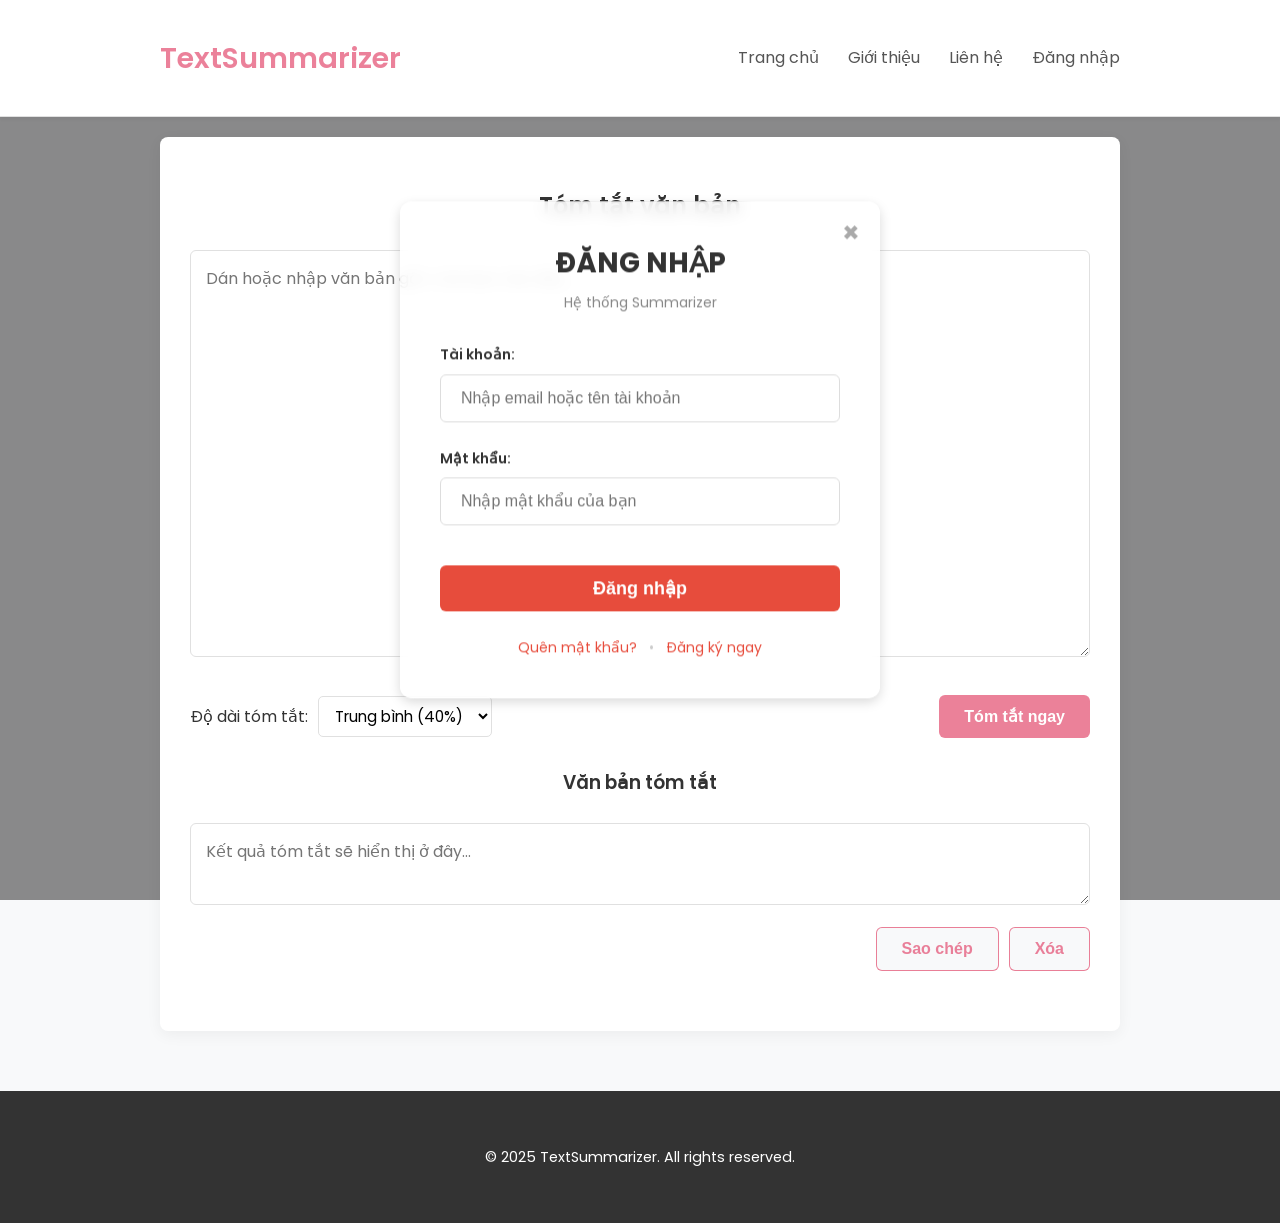
==== Frontend/index.html @ 038960d9 "Add files via upload" ====
<!DOCTYPE html>
<html lang="vi">
<head>
    <meta charset="UTF-8">
    <meta name="viewport" content="width=device-width, initial-scale=1.0">
    <title>TextSummarizer - Tóm tắt văn bản </title>
    <link href="https://fonts.googleapis.com/css2?family=Poppins:wght@300;400;600&display=swap" rel="stylesheet">
    <link rel="stylesheet" href="style.css">
    <link rel="stylesheet" href="login.css">
</head>
<body>
    <header>
        <div class="container">
            <h1>TextSummarizer </h1>
            <nav>
                <a href="https://quillbot.com/summarize">Trang chủ</a>
                <a href="#">Giới thiệu</a>
                <a href="#">Liên hệ</a>
                <a href="login">Đăng nhập</a>
            </nav>
        </div>
        
    </header>

    <main class="container">
        <section class="summary-section">
            <h2>Tóm tắt văn bản </h2>
            <div class="input-area">
                <textarea id="inputText" placeholder="Dán hoặc nhập văn bản gốc của bạn vào đây..." rows="15"></textarea>
            </div>

            <div class="controls">
                <div class="settings">
                    <label for="summaryLength">Độ dài tóm tắt:</label>
                    <select id="summaryLength">
                        <option value="short">Ngắn (20%)</option>
                        <option value="medium" selected>Trung bình (40%)</option>
                        <option value="long">Dài (60%)</option>
                    </select>
                </div>
                <button id="summarizeBtn" class="btn primary-btn">Tóm tắt ngay</button>
            </div>

            <div class="output-area">
                <h3>Văn bản tóm tắt</h3>
                <textarea id="summaryText" readonly placeholder="Kết quả tóm tắt sẽ hiển thị ở đây..."></textarea>
                <div class="output-actions">
                    <button id="copyBtn" class="btn secondary-btn">Sao chép</button>
                    <button id="clearBtn" class="btn secondary-btn">Xóa</button>
                </div>
            </div>
        </section>
    </main>

    <footer>
        <div class="container">
            <p>&copy; 2025 TextSummarizer. All rights reserved.</p>
        </div>
    </footer>

       <div id="miniLogin" class="mini-login">
    <span id="closeMini" class="close-mini">&times;</span>
    
    <div class="modal-header">
        <h2>ĐĂNG NHẬP</h2>
        <p>Hệ thống Summarizer</p>
    </div>

    <form id="miniLoginForm" action="/login" method="POST">
        <div class="input-group">
            <label for="username">Tài khoản:</label>
            <div class="input-field">
                <i class="fas fa-user"></i>
                <input type="text" id="username" name="username" placeholder="Nhập email hoặc tên tài khoản" required>
            </div>
        </div>

        <div class="input-group">
            <label for="password">Mật khẩu:</label>
            <div class="input-field">
                <i class="fas fa-lock"></i>
                <input type="password" id="password" name="password" placeholder="Nhập mật khẩu của bạn" required>
            </div>
        </div>

        <button type="submit" class="login-btn">Đăng nhập</button>
    </form>
    
    <div class="support-links">
        <a href="#">Quên mật khẩu?</a>
        <span>•</span>
        <a href="#">Đăng ký ngay</a>
    </div>
</div>


   <script src="main.js"></script>
</body>
</html>
---- Frontend/style.css ----
:root {
    --primary-color: #e24a6db1; 
    --secondary-color: #8eae6a; 
    --accent-color: #a823f5; 
    --text-dark: #333;
    --text-light: #555555;
    --bg-light: #f8f9fa;
    --border-color: #e0e0e0;
    --shadow-light: rgba(0, 0, 0, 0.05);
}

body {
    font-family: 'Poppins', sans-serif;
    margin: 0;
    padding: 0;
    color: var(--text-light);
    line-height: 1.6;

    background-color: var(--bg-light);
    background-image: url("https://hoanghamobile.com/tin-tuc/wp-content/webp-express/webp-images/uploads/2023/07/hinh-nen-dien-thoai-dep-nhat-hien-nay-8.jpg.webp");
    background-size: cover;
    background-position: center;
    background-repeat: no-repeat;
    background-attachment: fixed;

    position: relative;
}

body::before {
    content: "";
    position: fixed;
    top: 0;
    left: 0;
    width: 100%;
    height: 100%;
    background: rgba(0, 0, 0, 0.45);   /* Làm mờ nền */
    z-index: -1;
}



.container {
    max-width: 960px;
    margin: 0 auto;
    padding: 20px;
}

/* Header */
header {
    background-color: #fff;
    padding: 15px 0;
    border-bottom: 1px solid var(--border-color);
    box-shadow: 0 2px 4px var(--shadow-light);
}

header .container {
    display: flex;
    justify-content: space-between;
    align-items: center;
}

header h1 {
    margin: 0;
    color: var(--primary-color);
    font-weight: 600;
    font-size: 1.8em;
}

header nav a {
    color: var(--text-light);
    text-decoration: none;
    margin-left: 25px;
    font-weight: 400;
    transition: color 0.3s ease;
}

header nav a:hover {
    color: var(--primary-color);
}

/* Main Section */
main {
    padding: 40px 0;
}

.summary-section {
    background-color: #fff;
    padding: 30px;
    border-radius: 8px;
    box-shadow: 0 4px 15px var(--shadow-light);
}

h2, h3 {
    color: var(--text-dark);
    font-weight: 600;
    margin-bottom: 25px;
    text-align: center;
}

textarea {
    width: 100%;
    padding: 15px;
    border: 1px solid var(--border-color);
    border-radius: 6px;
    font-family: 'Poppins', sans-serif;
    font-size: 1em;
    resize: vertical;
    box-sizing: border-box; /* Include padding in width */
    transition: border-color 0.3s ease, box-shadow 0.3s ease;
}

textarea:focus {
    outline: none;
    border-color: var(--primary-color);
    box-shadow: 0 0 0 3px rgba(74, 144, 226, 0.2);
}

.input-area, .output-area {
    margin-bottom: 30px;
}

.controls {
    display: flex;
    justify-content: space-between;
    align-items: center;
    margin-bottom: 30px;
    flex-wrap: wrap; /* Allow wrapping on small screens */
}

.settings {
    display: flex;
    align-items: center;
}

.settings label {
    margin-right: 10px;
    color: var(--text-dark);
    font-weight: 400;
}

.settings select {
    padding: 8px 12px;
    border: 1px solid var(--border-color);
    border-radius: 5px;
    font-family: 'Poppins', sans-serif;
    font-size: 0.95em;
    background-color: #fff;
    cursor: pointer;
    transition: border-color 0.3s ease;
}

.settings select:focus {
    outline: none;
    border-color: var(--primary-color);
}

.btn {
    padding: 12px 25px;
    border: none;
    border-radius: 6px;
    font-size: 1em;
    cursor: pointer;
    transition: all 0.3s ease;
    font-weight: 600;
}

.primary-btn {
    background-color: var(--primary-color);
    color: #fff;
}

.primary-btn:hover {
    background-color: #3a7bd5; /* Darker primary */
    box-shadow: 0 4px 8px rgba(74, 144, 226, 0.3);
}

.secondary-btn {
    background-color: var(--bg-light);
    color: var(--primary-color);
    border: 1px solid var(--primary-color);
    margin-left: 10px;
}

.secondary-btn:hover {
    background-color: var(--primary-color);
    color: #fff;
    box-shadow: 0 2px 5px rgba(74, 144, 226, 0.2);
}

.output-actions {
    display: flex;
    justify-content: flex-end; /* Align buttons to the right */
    margin-top: 15px;
}
/* Footer */
footer {
    background-color: var(--text-dark);
    color: #fff;
    text-align: center;
    padding: 20px 0;
    margin-top: 40px;
    font-size: 0.9em;

}
/* Responsive adjustments */
@media (max-width: 768px) {
    .container {
        padding: 15px;
    }

    header .container {
        flex-direction: column;
        text-align: center;
    }

    header nav {
        margin-top: 15px;
    }

    header nav a {
        margin: 0 10px;
    }

    .controls {
        flex-direction: column;
        align-items: flex-start;
    }

    .settings {
        margin-bottom: 20px;
    }

    .btn {
        width: 100%;
        margin-left: 0 !important; /* Override margin-left for secondary buttons */
        margin-top: 10px;
    }

    .output-actions {
        flex-direction: column;
        align-items: stretch;
    }
}
---- Frontend/login.css ----
/* Màu sắc thương hiệu (thay đổi nếu cần) */
:root {
    --brand-color: #e74c3c; /* Màu đỏ/hồng tươi tắn */
    --text-color: #333;
}

/* 1. ĐỊNH DẠNG CHUNG CỦA MODAL (mini-login) */
.mini-login {
    /* CHỈ GIỮ LẠI MÀU NỀN BÁN TRONG SUỐT (QUAN TRỌNG CHO BLUR) */
    background-color: rgba(255, 255, 255, 0.85); 
    
    /* ÁP DỤNG HIỆU ỨNG MỜ NỀN */
    backdrop-filter: blur(8px); 
    -webkit-backdrop-filter: blur(8px); 
    
    /* CĂN CHỈNH & ĐỊNH VỊ */
    padding: 40px; 
    border-radius: 12px;
    width: 90%; 
    max-width: 400px; 
    box-shadow: 0 4px 12px rgba(0, 0, 0, 0.15); 
    position: fixed;
    top: 50%; 
    left: 50%;
    transform: translate(-50%, -50%);
    z-index: 1000;
    text-align: center;
}

/* Nút Đóng (x) */
.close-mini {
    color: #aaa;
    font-size: 28px;
    font-weight: bold;
    position: absolute;
    top: 10px;
    right: 20px;
    cursor: pointer;
    transition: color 0.3s;
}

.close-mini:hover {
    color: var(--brand-color);
}


/* 2. HEADER MODAL (Tiêu đề) */
.modal-header {
    margin-bottom: 30px; /* Tăng khoảng cách dưới tiêu đề */
}

.modal-header h2 {
    font-size: 28px;
    color: var(--text-color); /* Giữ màu đen để nổi bật chữ */
    margin: 0;
    font-weight: 700;
}

.modal-header p {
    font-size: 14px;
    color: #888;
    margin-top: 5px;
}


/* 3. TRƯỜNG NHẬP LIỆU (FIX LỖI HIỂN THỊ) */
#miniLoginForm {
    width: 100%;
}

.input-group {
    text-align: left;
    margin-bottom: 25px; /* Khoảng cách giữa các nhóm input */
}

.input-group label {
    display: block;
    margin-bottom: 8px;
    font-weight: 600;
    color: var(--text-color);
    font-size: 14px;
}

.input-field {
    /* Quan trọng: SỬ DỤNG FLEX ĐỂ CĂN CHỈNH ICON VÀ INPUT */
    display: flex;
    align-items: center;
    border: 1px solid #ddd;
    border-radius: 6px;
    padding: 8px 10px; /* Điều chỉnh padding để input trông gọn gàng */
    background-color: #fff;
    transition: border-color 0.3s, box-shadow 0.3s;
}

.input-field:focus-within {
    border-color: var(--brand-color); /* Hiệu ứng khi focus */
    box-shadow: 0 0 0 1px var(--brand-color);
}

.input-field i {
    color: #aaa;
    margin-right: 10px;
    font-size: 16px; 
}

.input-field input {
    border: none;
    outline: none;
    width: 100%;
    padding: 0;
    font-size: 16px;
    height: 30px; /* Đặt chiều cao cố định cho input */
}

/* 4. NÚT ĐĂNG NHẬP (Làm nổi bật) */
.login-btn {
    width: 100%;
    padding: 12px;
    background-color: var(--brand-color);
    color: white;
    border: none;
    border-radius: 6px;
    font-size: 18px;
    font-weight: 600;
    cursor: pointer;
    transition: background-color 0.3s;
    margin-top: 15px; /* Tăng khoảng cách phía trên nút */
    margin-bottom: 15px; /* Thêm khoảng cách phía dưới */
}

.login-btn:hover {
    background-color: #c0392b; 
}


/* 5. LIÊN KẾT HỖ TRỢ */
.support-links {
    margin-top: 10px;
    font-size: 14px;
}

.support-links a {
    color: var(--brand-color); /* Đổi màu liên kết thành màu thương hiệu */
    text-decoration: none;
    transition: color 0.3s;
}

.support-links a:hover {
    text-decoration: underline;
}

.support-links span {
    margin: 0 8px;
    color: #ccc;
}
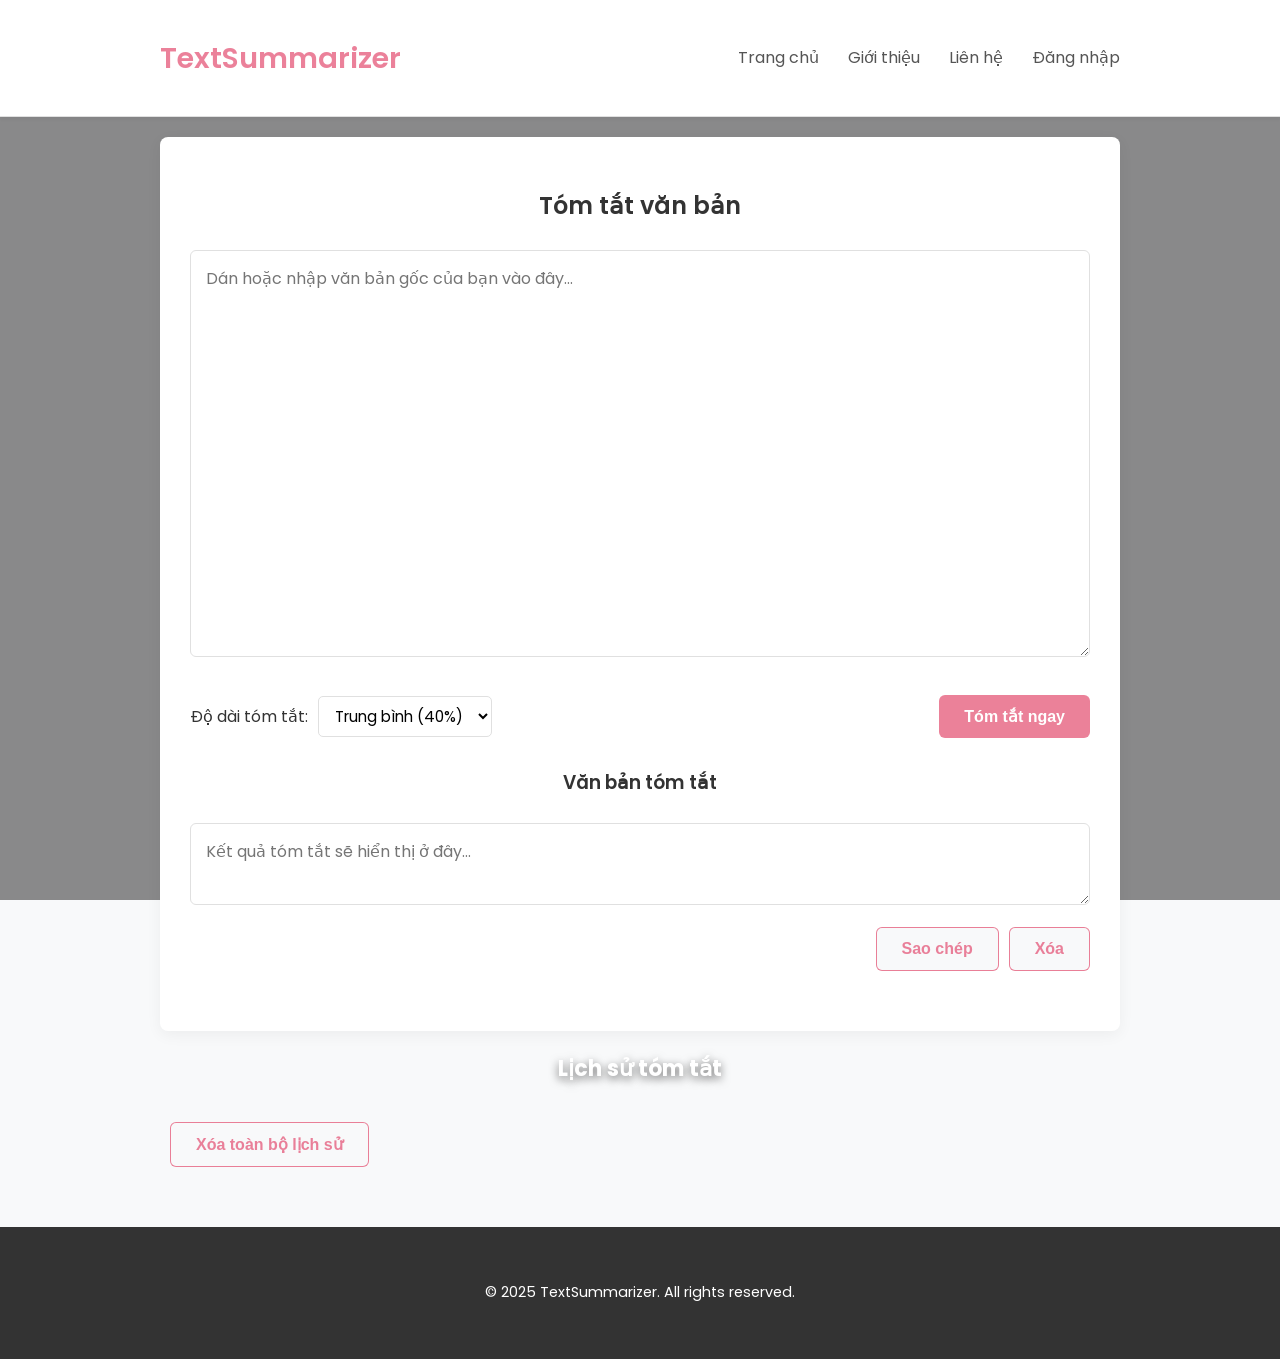
==== commit 4642ac54: "Add files via upload" ====
--- a/Frontend/index.html
+++ b/Frontend/index.html
@@ -50,6 +50,12 @@
                 </div>
             </div>
         </section>
+
+         <section class="history-section">
+            <h3 class="history-title">Lịch sử tóm tắt</h3>
+            <ul id="historyList"></ul>
+            <button id="clearHistoryBtn" class="btn secondary-btn" style="margin-top:10px;">Xóa toàn bộ lịch sử</button>
+        </section>
     </main>
 
     <footer>
--- a/Frontend/style.css
+++ b/Frontend/style.css
@@ -202,6 +202,8 @@
     font-size: 0.9em;
 
 }
+
+
 /* Responsive adjustments */
 @media (max-width: 768px) {
     .container {
@@ -240,4 +242,73 @@
         flex-direction: column;
         align-items: stretch;
     }
-}+}
+/* ================================
+   LỊCH SỬ TÓM TẮT – GIAO DIỆN ĐẸP
+   ================================ */
+
+.history-container {
+    margin-top: 40px;
+    width: 100%;
+}
+.history-item {
+    background: #ffffff;
+    padding: 20px;
+    border-radius: 16px;
+    box-shadow: 0 4px 12px rgba(0, 0, 0, 0.08);
+    margin-bottom: 20px;
+    font-family: "Poppins", sans-serif;
+    transition: transform 0.15s ease, box-shadow 0.15s ease;
+}
+
+.history-item:hover {
+    transform: translateY(-2px);
+    box-shadow: 0 6px 16px rgba(0, 0, 0, 0.12);
+}
+
+.history-item .time {
+    font-weight: 600;
+    color: #000;
+    margin-bottom: 10px;
+    font-size: 15px;
+}
+
+.history-item p {
+    margin: 6px 0;
+    color: #444;
+    font-size: 14px;
+}
+
+.history-item p i {
+    margin-right: 6px;
+    color: #6c63ff;
+}
+.history-title {
+    text-align: center;
+    font-size: 22px;
+    font-weight: 700;
+    color: #ffffff;
+    text-shadow: 0 3px 10px rgba(0,0,0,0.6);
+    margin-top: 20px;
+    margin-bottom: 25px;
+}
+
+
+/* Nút xóa */
+.clear-history-btn {
+    width: 100%;
+    border: none;
+    padding: 15px 0;
+    font-size: 17px;
+    border-radius: 12px;
+    background: #f55656;
+    color: #fff;
+    cursor: pointer;
+    margin-top: 10px;
+    font-family: "Poppins", sans-serif;
+    transition: opacity 0.15s ease;
+}
+
+.clear-history-btn:hover {
+    opacity: 0.9;
+}
--- a/Frontend/login.css
+++ b/Frontend/login.css
@@ -25,7 +25,8 @@
     transform: translate(-50%, -50%);
     z-index: 1000;
     text-align: center;
-}
+    display: none;
+}s
 
 /* Nút Đóng (x) */
 .close-mini {
@@ -152,4 +153,4 @@
 .support-links span {
     margin: 0 8px;
     color: #ccc;
-}+}
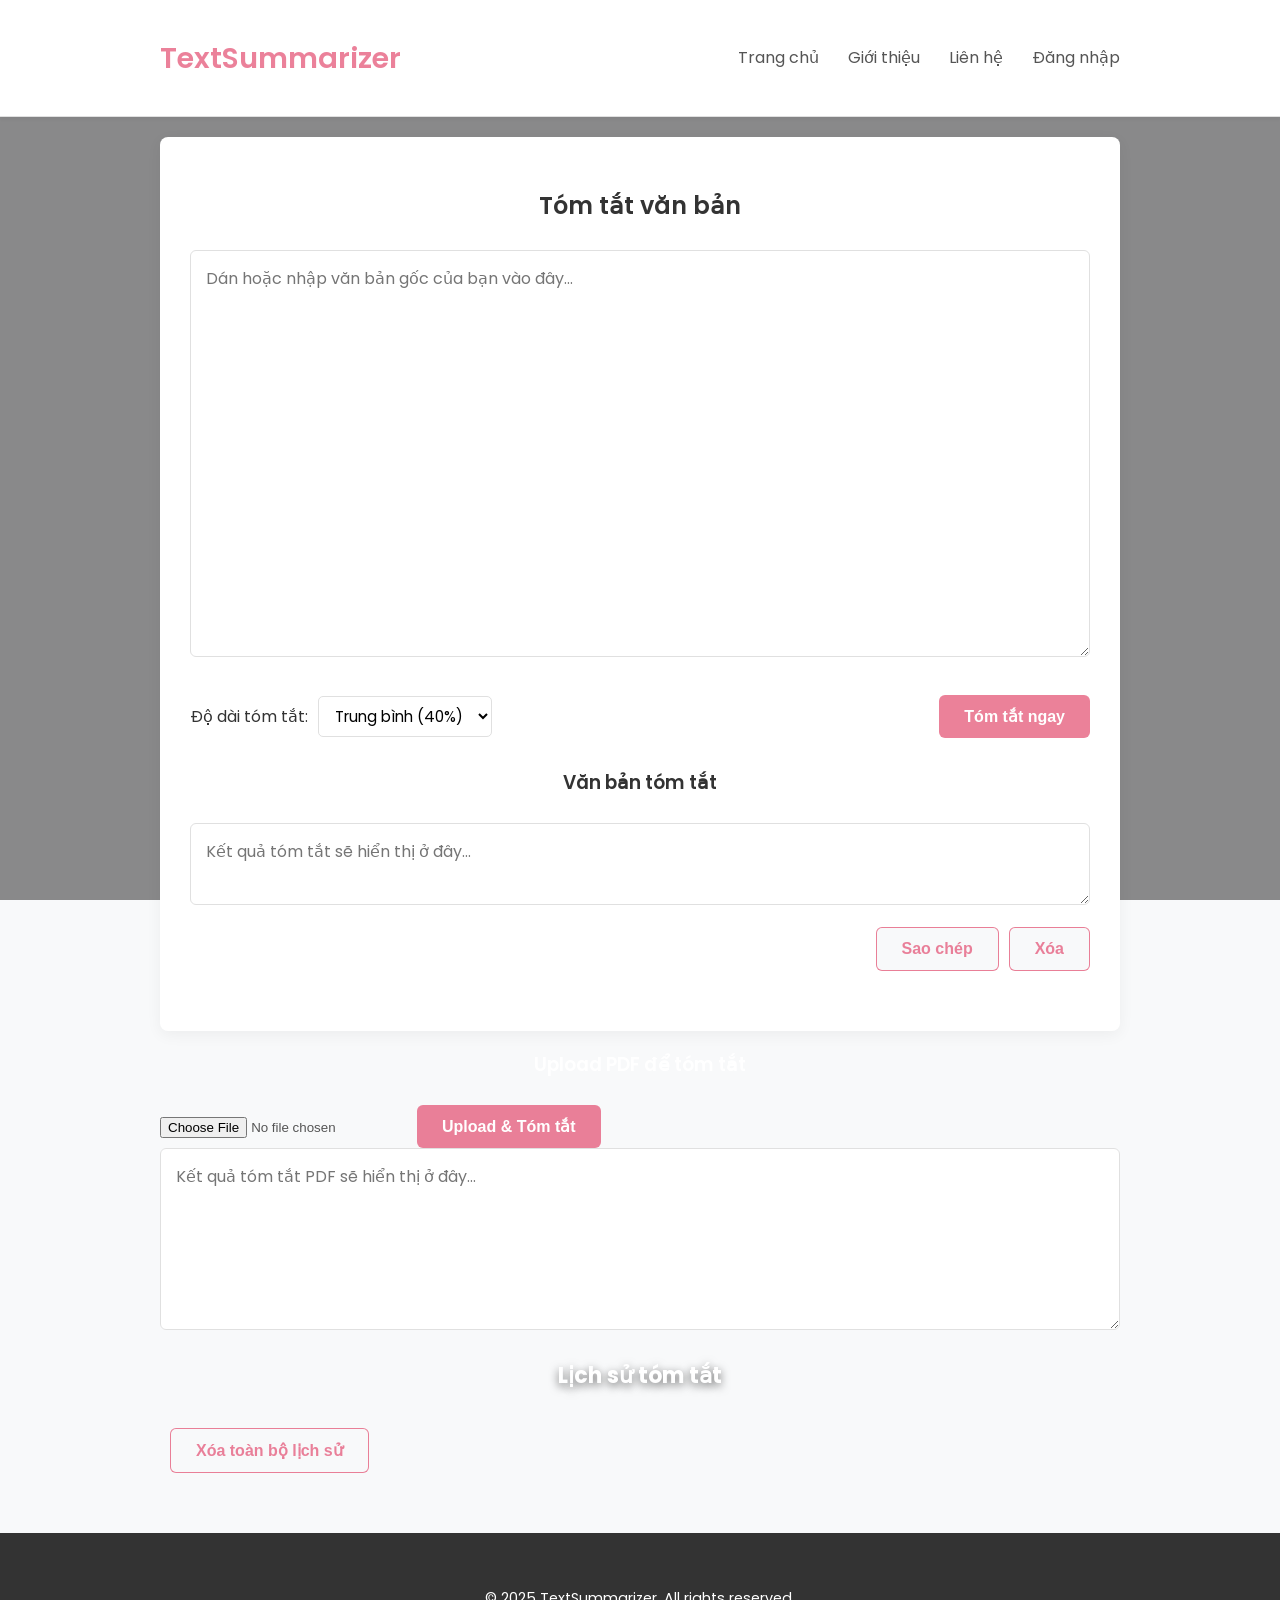
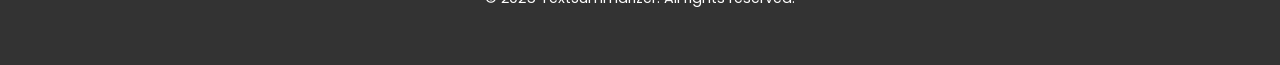
==== commit c28b05d4: "Add files via upload" ====
--- a/Frontend/index.html
+++ b/Frontend/index.html
@@ -49,6 +49,14 @@
                     <button id="clearBtn" class="btn secondary-btn">Xóa</button>
                 </div>
             </div>
+        </section>
+          <!-- Phần upload PDF -->
+        <section class="upload-section">
+            <h3 style="color: white;">Upload PDF để tóm tắt</h3>
+
+            <input type="file" id="pdfFileInput" accept="application/pdf">
+            <button id="uploadPdfBtn" class="btn primary-btn">Upload & Tóm tắt</button>
+            <textarea id="pdfSummaryText" readonly placeholder="Kết quả tóm tắt PDF sẽ hiển thị ở đây..." rows="6"></textarea>
         </section>
 
          <section class="history-section">
